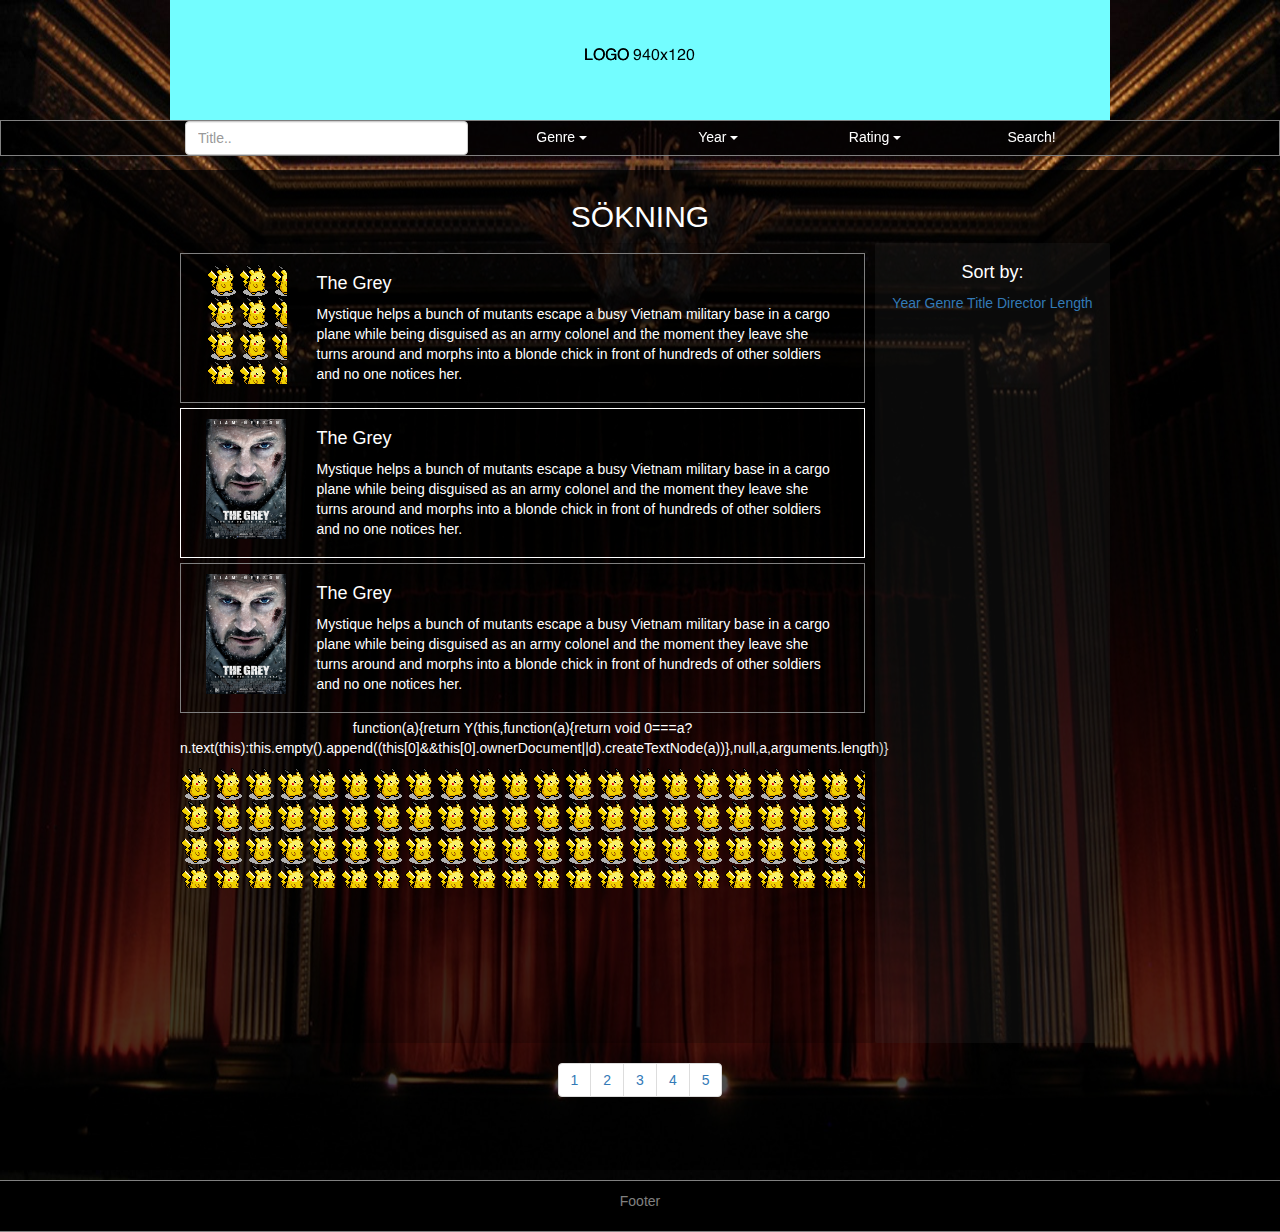
==== searchtest.html @ dec0a593 "inga större förändringar." ====
<!DOCTYPE html>

<html lang="en">
	
	<head>
		<link rel="icon" type="image/gif" href="pika.png" />
  		<title>SEARCHTEST</title>
 		<meta charset="utf-8">
  		<meta name="viewport" content="width=device-width, initial-scale=1">
  									<!-- BOOTSTRAP-->
 		 <link rel="stylesheet" href="http://maxcdn.bootstrapcdn.com/bootstrap/3.3.5/css/bootstrap.min.css">
  		<script src="https://ajax.googleapis.com/ajax/libs/jquery/1.11.3/jquery.min.js"></script>
  		<script src="http://maxcdn.bootstrapcdn.com/bootstrap/3.3.5/js/bootstrap.min.js"></script>
  		<script src="script.js"></script>

  		  <link rel='stylesheet' href='style.css'/> 
    </head>
	
	<body>

	<header>

		<div class="headlogo">
			<img src="header_mall.png" alt="Logo">
		</div>

		<div class="nav">
			<div class="navcontainer">
			
			
				
					<div class="col-xs-4">
					  <input name:"title" type="text" class="form-control" id="title" placeholder="Title..">
					</div>
					

					

					<div class="col-xs-2">
					<div class="dropdown">
					  <button class="btn btn-primary dropdown-toggle" id="test2" type="button" data-toggle="dropdown">Genre
					  <span class="caret"></span></button>
					  <ul class="dropdown-menu" id="test">
					    <li><a href="#">Drama</a></li>
					    <li><a href="#">Action</a></li>
					    <li><a href="#">Adventure</a></li>
					  </ul>
					
					
					</div>
					</div>


					<div class="col-xs-2">
					<div class="dropdown">
					  <button class="btn btn-primary dropdown-toggle" id="test4" type="button" data-toggle="dropdown">Year
					  <span class="caret"></span></button>
					  <ul class="dropdown-menu" id="test3">
					    <li><a href="#">70-80</a></li>
					    <li><a href="#">80-90</a></li>
					    <li><a href="#">90-00</a></li>
					  </ul>
					 

					</div>
					</div>
				
					
					<div class="col-xs-2">
					<div class="dropdown">
					  <button class="btn btn-primary dropdown-toggle" id="test6" type="button" data-toggle="dropdown">Rating
					  <span class="caret"></span></button>
					  <ul class="dropdown-menu" id="test5">
					    <li><a href="#">8</a></li>
					    <li><a href="#">9</a></li>
					    <li><a href="#">10</a></li>
					  </ul>
					 

					</div>
					</div>

					<div class="col-xs-2">
						
							

					<button type="button" class="btn btn-primary"
					onclick="myFunction()">
					Search!
					
					</button>
					</div>
					
					
			</div>	
		</div>
	</header>


	<div class="main">

	<div class="mainfield">
			<h2 id="search_title">SÖKNING</h2>
			

			 <div class="col-xs-9" id="results">
			 	<div class="result_container" id="result_container">
					
					
			 		 <div class="col-xs-2">	
						<div class="result_img" id="poster" >

						</div>
					</div>

					<div class="col-xs-10">	
					<div class="result_info" id="info">
					 	<h4>The Grey</h4>
					 	<p>Mystique helps a bunch of mutants escape a busy Vietnam military
					 	 base in a cargo plane while being disguised as an army colonel and
					 	  the moment they leave she turns around and morphs into a blonde chick in front of 
					 	  hundreds of other soldiers and no one notices her. 
						</p>
					 </div>

					 </div> 


				 </div>
				
				</div>


				 <div class="col-xs-3" id="sorting">
				 <h4>Sort by:</h4>
				 <a>Year</a>
				 <a>Genre</a>
				 <a>Title</a>
				 <a>Director</a>
				 <a>Length</a>



				</div>

				 <ul class="pagination">
				  <li><a href="#">1</a></li>
				  <li><a href="#">2</a></li>
				  <li><a href="#">3</a></li>
				  <li><a href="#">4</a></li>
				  <li><a href="#">5</a></li>
				</ul>
				
	</div>






	</div>

	<footer>
		<p>Footer</p>
	</footer>
	 </body>
</html>
---- style.css ----
header{
	 z-index: 100;
	color:green;
	 display: block;
	 margin-left: auto;
    margin-right: auto;
    width: 100%;
    position: fixed;
    top: 0;
    bottom: auto;
}

.headlogo{
	margin-left: auto;
    margin-right: auto;
     display: block;
}

.nav{
	text-align: center;
	border: 1px solid gray;
	
	background-color:rgba(0,0,0,0.6);
}
.navcontainer{
	margin-left: auto;
    margin-right: auto;
	display: block;
	max-width: 940px;
}
body{
	background-image: url("cinema.jpg");
	background-size: 100% 100%;
}


img{
	margin-left: auto;
    margin-right: auto;
     display: block;
}
.btn-primary {

	background-color:rgba(0,0,0,0.0);
	border: 0px solid black;
}
.main{

	background-color:rgba(0,0,0,0.7);
	text-align: center;
	margin-top: 170px;
	margin-bottom: 10px;
	height: 1000px;
	
	
}
.mainfield{
	max-width: 940px;
	margin-left: auto;
    margin-right: auto;
	
	
	padding-top: 10px;
	padding-bottom: 20px;
	color:white;
	
	height: 800px;
}
#results{
	padding:10px;
	border-radius: 2px;
	background-color:rgba(0,0,0,0.2);
	height: 800px;
}
.result_container{
	margin-bottom: 5px;
	padding:10px;
	
	height: 150px;
	border: 1px solid gray;
}
.result_img{

	height: 120px;
	background: url(poster.jpg);
 	background-size: 80px 120px;
    background-repeat: no-repeat;
	
}
.result_info{

	text-align: left;
}


#sorting{
	padding:10px;
	border-radius:2px;
	background-color:rgba(50,50,50,0.2);
	height: 800px;
}
footer{
	text-align: center;
	border-top: 1px solid gray; 
	border-bottom: 1px solid gray; 
	padding: 10px 20px 10px 20px;
	background-color: black;
	color: gray;

}
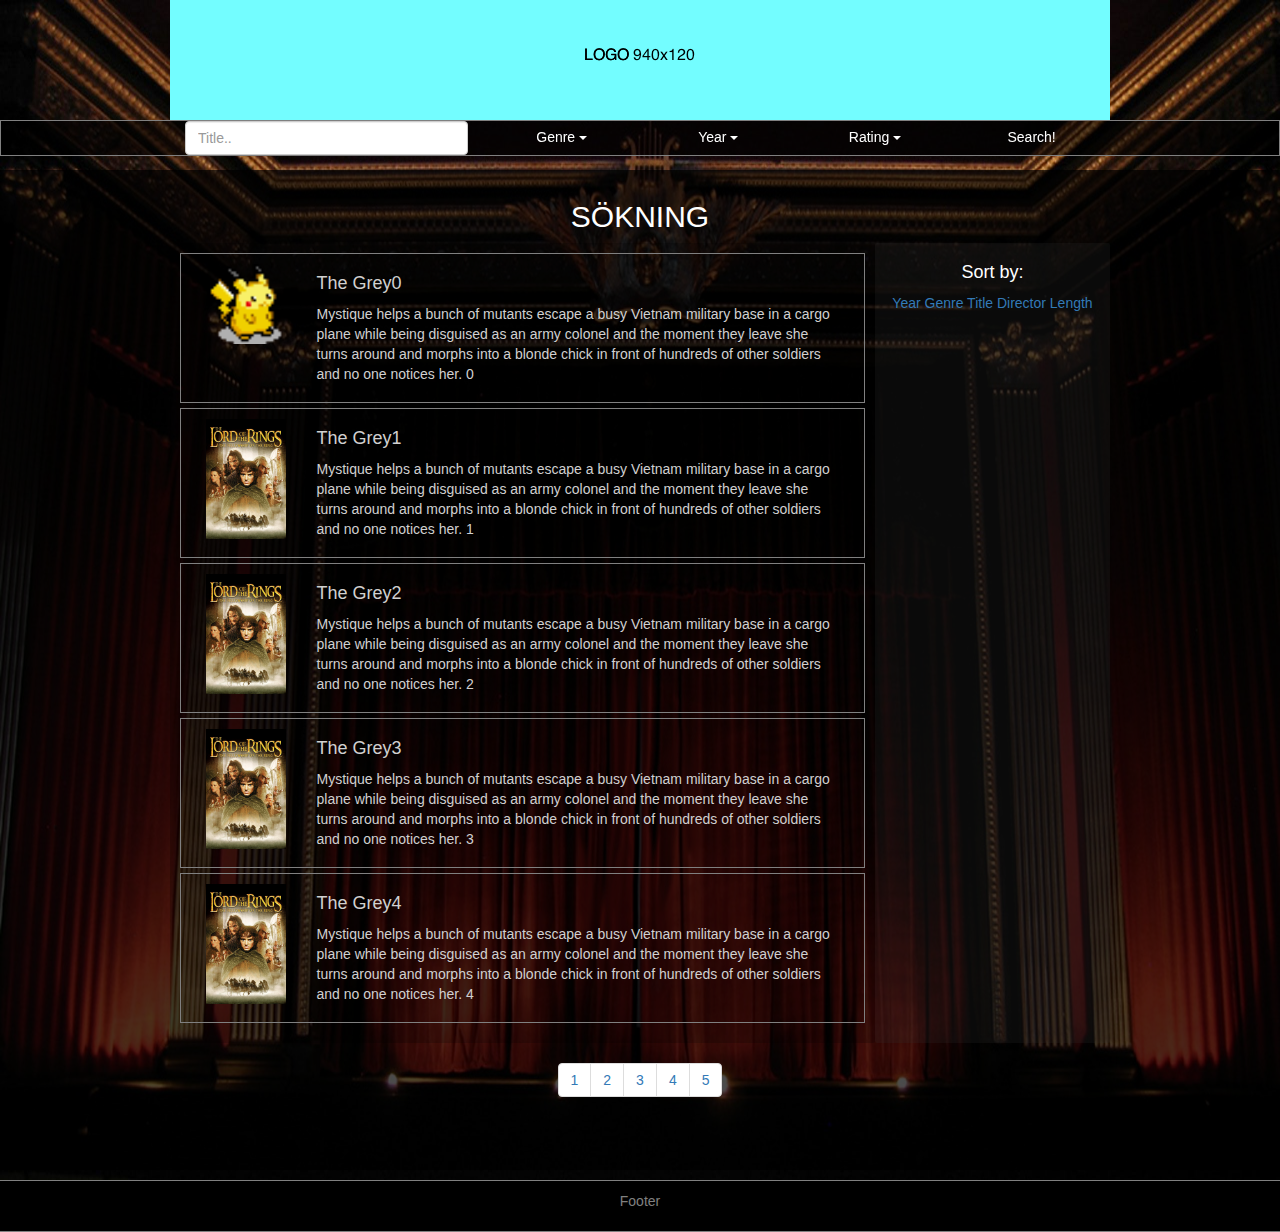
==== commit 5c280878: "Kopplat länkar till sökresultaten samt sida 3 i pagern." ====
--- a/searchtest.html
+++ b/searchtest.html
@@ -104,30 +104,27 @@
 			
 
 			 <div class="col-xs-9" id="results">
-			 	<div class="result_container" id="result_container">
+			 <a class="rc_link" id="rc_link_0" href="#">
+			 	<div class="result_container" id="result_container_0">
 					
 					
 			 		 <div class="col-xs-2">	
-						<div class="result_img" id="poster" >
+						<div class="result_img" id="poster_0" >
 
 						</div>
 					</div>
 
 					<div class="col-xs-10">	
 					<div class="result_info" id="info">
-					 	<h4>The Grey</h4>
-					 	<p>Mystique helps a bunch of mutants escape a busy Vietnam military
-					 	 base in a cargo plane while being disguised as an army colonel and
-					 	  the moment they leave she turns around and morphs into a blonde chick in front of 
-					 	  hundreds of other soldiers and no one notices her. 
-						</p>
+					 	<h4 id="title_0"></h4>
+					 	<p id="plot_0"></p>
 					 </div>
 
 					 </div> 
 
 
 				 </div>
-				
+				</a>
 				</div>
 
 
@@ -146,7 +143,7 @@
 				 <ul class="pagination">
 				  <li><a href="#">1</a></li>
 				  <li><a href="#">2</a></li>
-				  <li><a href="#">3</a></li>
+				  <li><a href="search.html">3</a></li>
 				  <li><a href="#">4</a></li>
 				  <li><a href="#">5</a></li>
 				</ul>
--- a/style.css
+++ b/style.css
@@ -79,16 +79,20 @@
 	height: 150px;
 	border: 1px solid gray;
 }
+.result_container:hover{
+border: 1px solid white;
+}
 .result_img{
 
 	height: 120px;
-	background: url(poster.jpg);
- 	background-size: 80px 120px;
+	width:80px;
+	background-image: none;
+ 	  background-size: contain;
     background-repeat: no-repeat;
 	
 }
 .result_info{
-
+	color: #D1D0D0;
 	text-align: left;
 }
 
@@ -107,4 +111,10 @@
 	background-color: black;
 	color: gray;
 
+}
+.rc_link{
+	color:gray;
+}
+.rc_link:hover{
+	color:white;
 }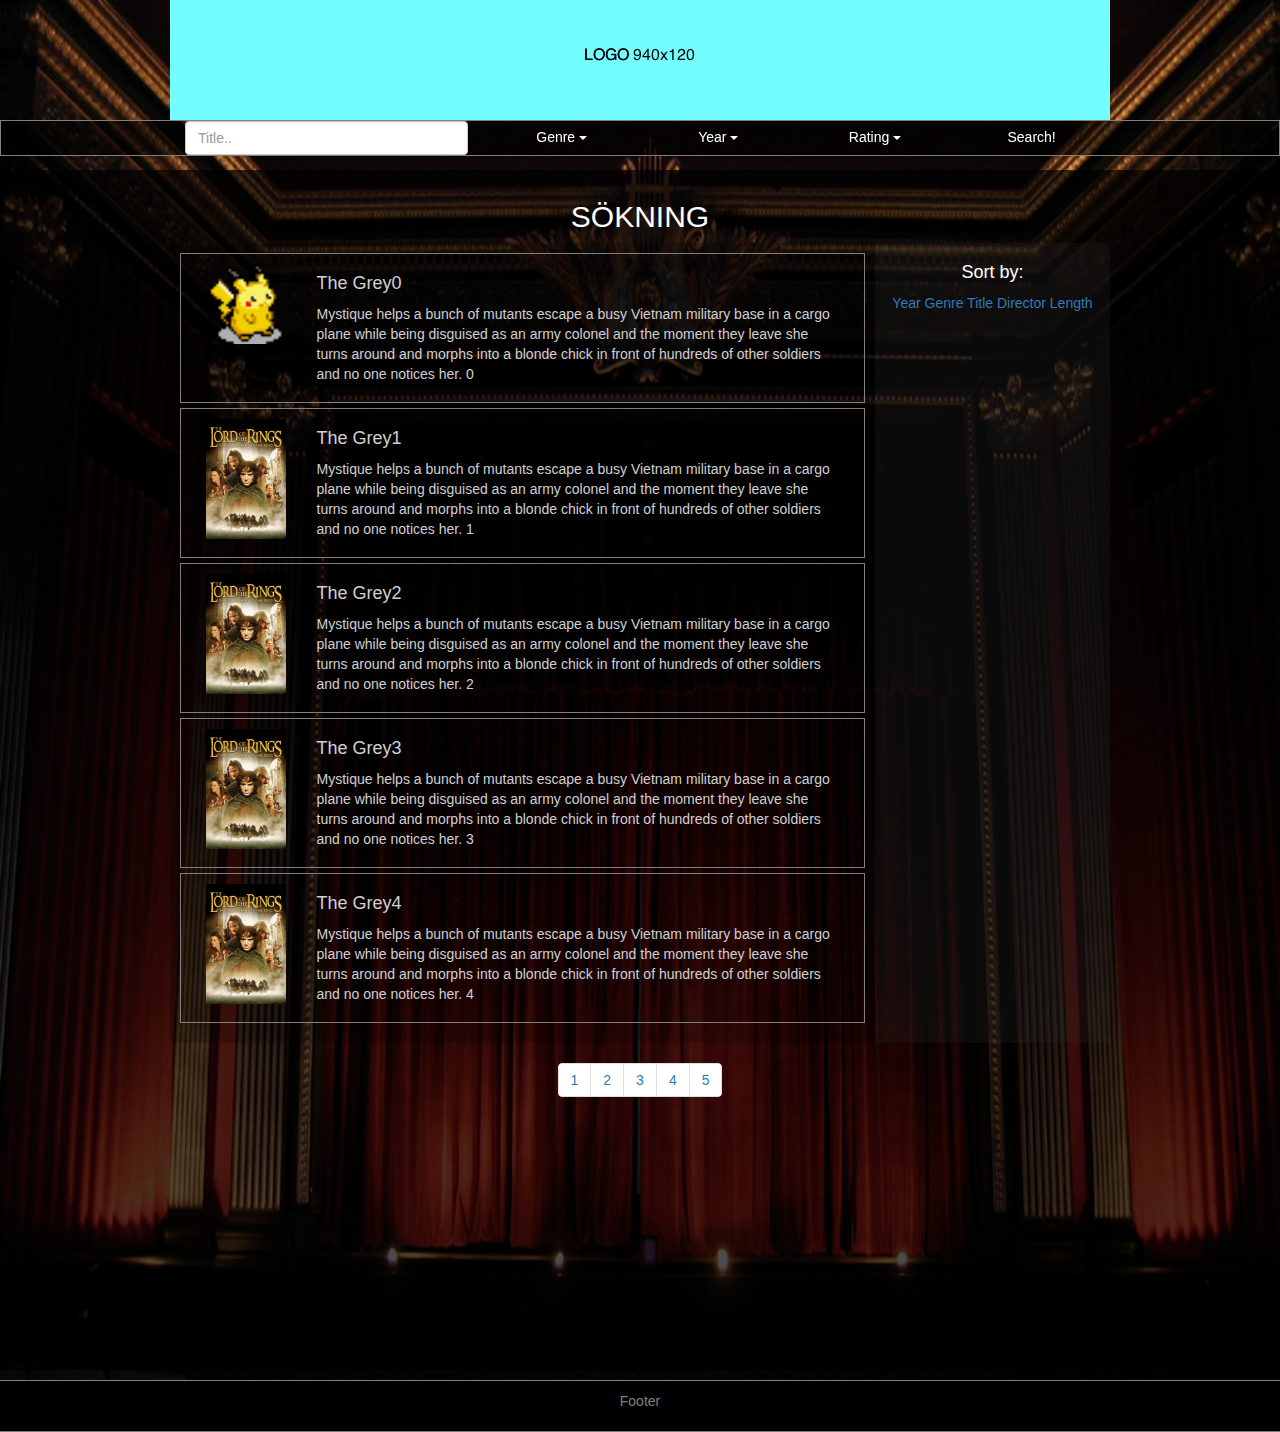
==== commit c5d0eb4f: "fds" ====
--- a/searchtest.html
+++ b/searchtest.html
@@ -17,8 +17,9 @@
     </head>
 	
 	<body>
+	<div id="all">
 
-	<header>
+	<div id="header">
 
 		<div class="headlogo">
 			<img src="header_mall.png" alt="Logo">
@@ -30,7 +31,7 @@
 			
 				
 					<div class="col-xs-4">
-					  <input name:"title" type="text" class="form-control" id="title" placeholder="Title..">
+					  <input type="text" class="form-control" id="title" placeholder="Title..">
 					</div>
 					
 
@@ -94,7 +95,7 @@
 					
 			</div>	
 		</div>
-	</header>
+	</div>
 
 
 	<div class="main">
@@ -130,11 +131,11 @@
 
 				 <div class="col-xs-3" id="sorting">
 				 <h4>Sort by:</h4>
-				 <a>Year</a>
-				 <a>Genre</a>
-				 <a>Title</a>
-				 <a>Director</a>
-				 <a>Length</a>
+				 <a href="#">Year</a>
+				 <a href="#">Genre</a>
+				 <a href="#">Title</a>
+				 <a href="#">Director</a>
+				 <a href="#">Length</a>
 
 
 
@@ -143,7 +144,7 @@
 				 <ul class="pagination">
 				  <li><a href="#">1</a></li>
 				  <li><a href="#">2</a></li>
-				  <li><a href="search.html">3</a></li>
+				  <li><a href="#">3</a></li>
 				  <li><a href="#">4</a></li>
 				  <li><a href="#">5</a></li>
 				</ul>
@@ -157,8 +158,11 @@
 
 	</div>
 
-	<footer>
+	<div id="footer">
+
 		<p>Footer</p>
-	</footer>
+
+	</div>
+</div>
 	 </body>
 </html>--- a/style.css
+++ b/style.css
@@ -1,4 +1,4 @@
-header{
+#header{
 	 z-index: 100;
 	color:green;
 	 display: block;
@@ -13,13 +13,22 @@
 .headlogo{
 	margin-left: auto;
     margin-right: auto;
-     display: block;
+    display: block;
+}
+.well-lg h5{
+	font-weight: bold;
+} 
+.well-lg2 h5{
+	font-weight: bold;
+}
+
+.well-lg3 h5{
+	font-weight: bold;
 }
 
 .nav{
 	text-align: center;
 	border: 1px solid gray;
-	
 	background-color:rgba(0,0,0,0.6);
 }
 .navcontainer{
@@ -27,6 +36,7 @@
     margin-right: auto;
 	display: block;
 	max-width: 940px;
+    
 }
 body{
 	background-image: url("cinema.jpg");
@@ -50,7 +60,7 @@
 	text-align: center;
 	margin-top: 170px;
 	margin-bottom: 10px;
-	height: 1000px;
+	min-height: 1000px;
 	
 	
 }
@@ -64,8 +74,37 @@
 	padding-bottom: 20px;
 	color:white;
 	
-	height: 800px;
+
+	height: 1200px;
+
+	min-height: 800px;
+
 }
+
+.well-lg{
+    background-color: rgba(255,255,255, 0.5);
+    border-color: black;
+    width: 40%;
+
+}
+
+.well-lg2{
+	background-color: rgba(255,255,255, 0.5);
+	border-color: black;
+	width:40%;
+}
+
+.well-lg3{
+	background-color: rgba(255,255,255, 0.5);
+	border-color: black;
+	width: 100%;
+}
+
+.movie-info{
+    color: black;
+    text-align: left;
+}
+
 #results{
 	padding:10px;
 	border-radius: 2px;
@@ -103,7 +142,11 @@
 	background-color:rgba(50,50,50,0.2);
 	height: 800px;
 }
-footer{
+
+
+
+#footer{
+
 	text-align: center;
 	border-top: 1px solid gray; 
 	border-bottom: 1px solid gray; 
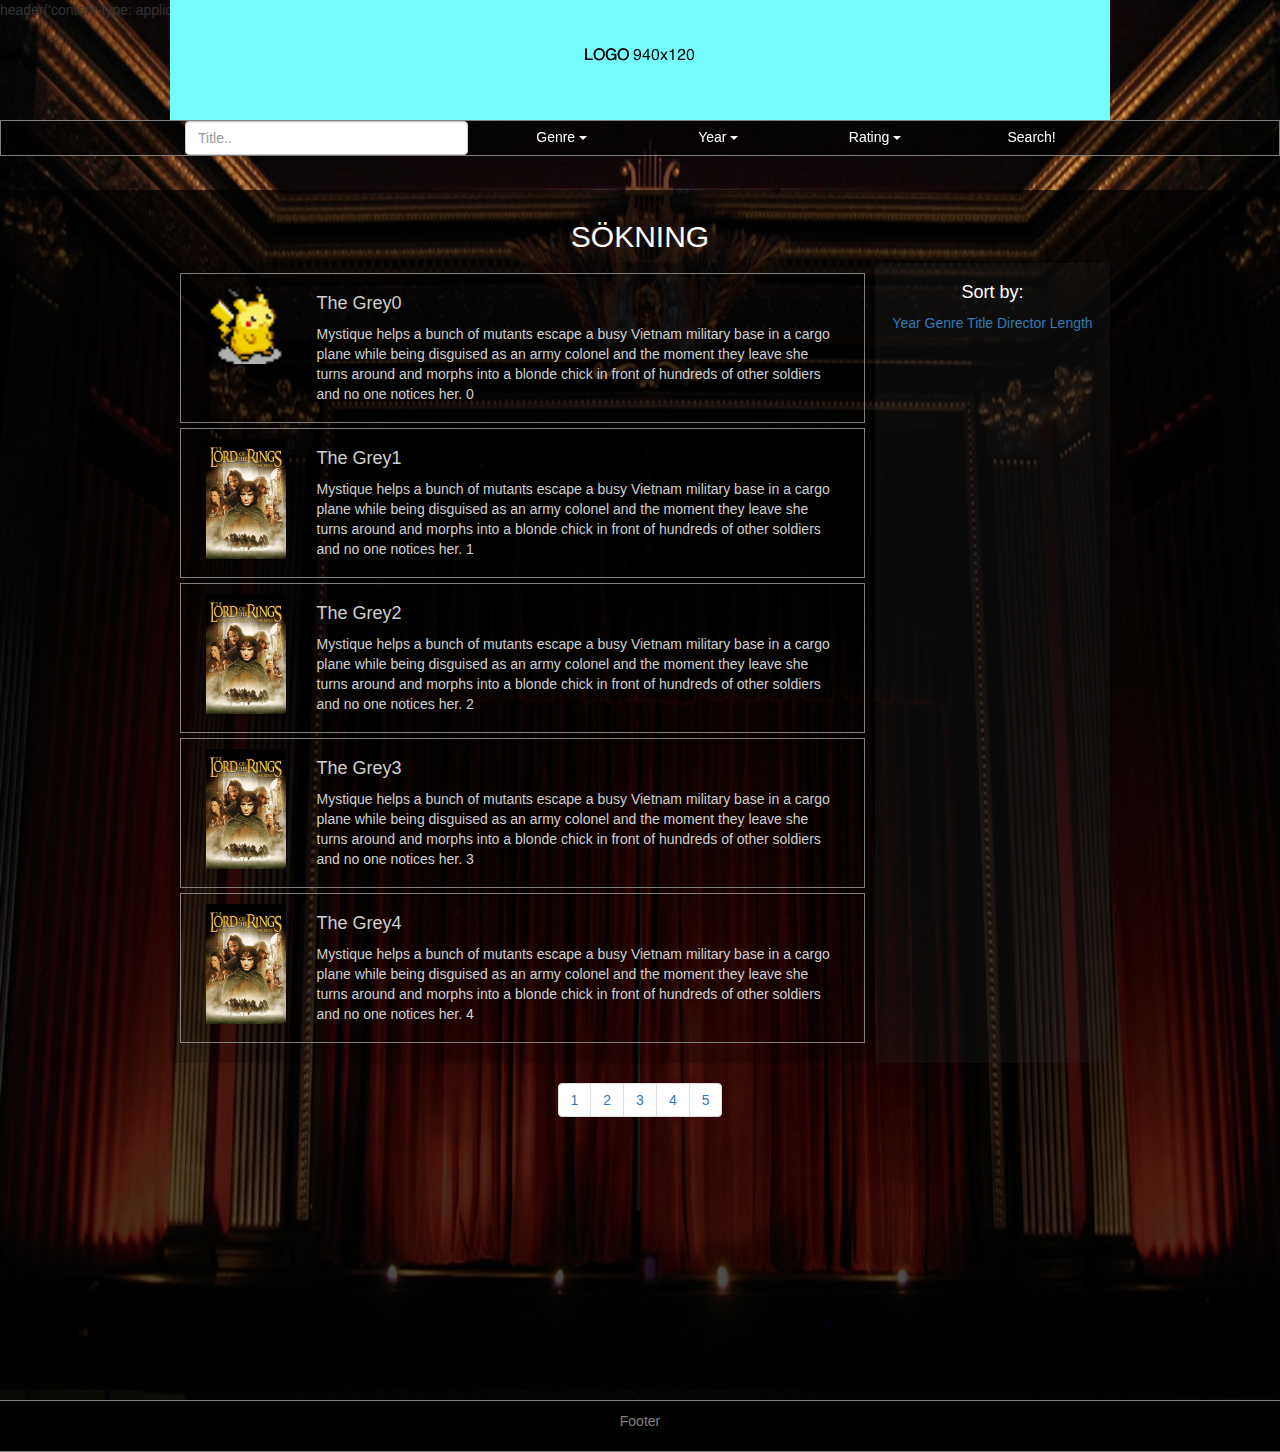
==== commit 97af49e1: "Get request till server" ====
--- a/searchtest.html
+++ b/searchtest.html
@@ -1,4 +1,6 @@
 <!DOCTYPE html>
+header('content-type: application/json; charset=utf-8');
+header("access-control-allow-origin: *");
 
 <html lang="en">
 	
@@ -131,11 +133,11 @@
 
 				 <div class="col-xs-3" id="sorting">
 				 <h4>Sort by:</h4>
-				 <a href="#">Year</a>
-				 <a href="#">Genre</a>
-				 <a href="#">Title</a>
-				 <a href="#">Director</a>
-				 <a href="#">Length</a>
+				 <a>Year</a>
+				 <a>Genre</a>
+				 <a>Title</a>
+				 <a>Director</a>
+				 <a>Length</a>
 
 
 
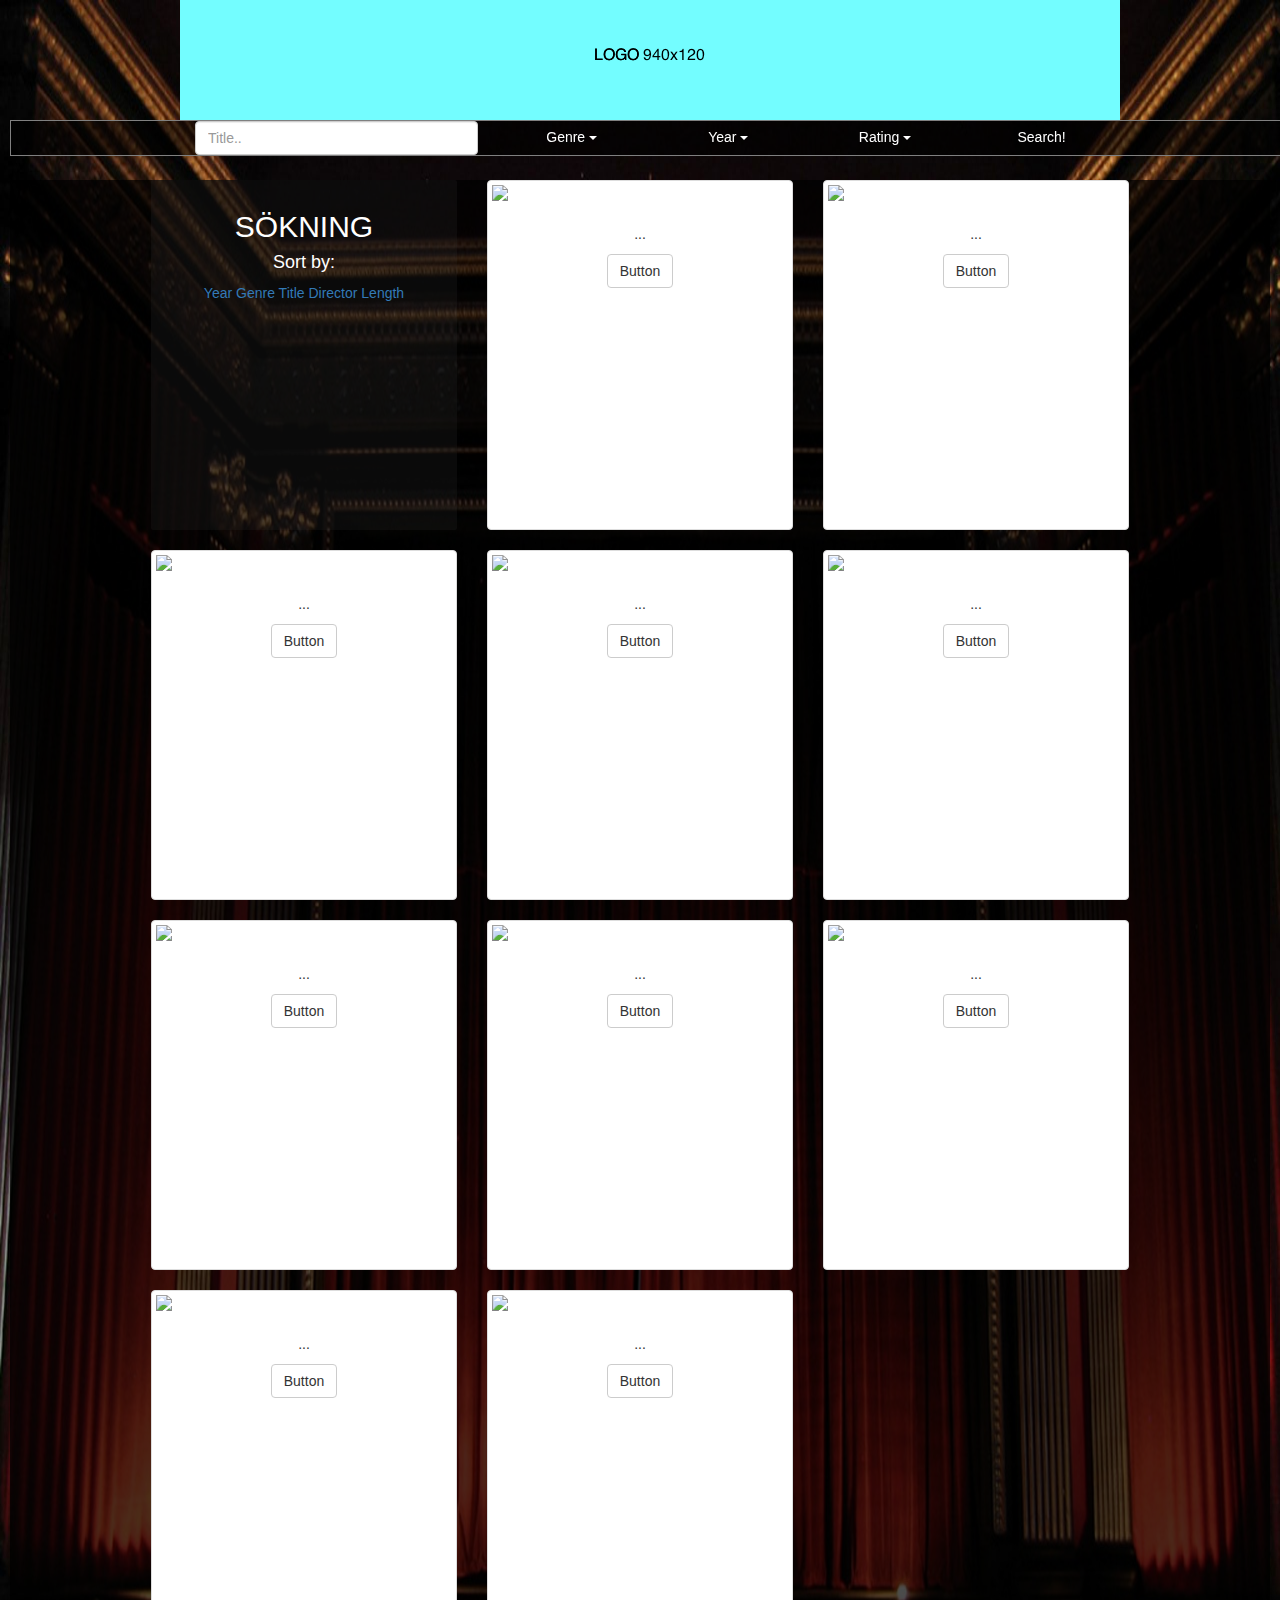
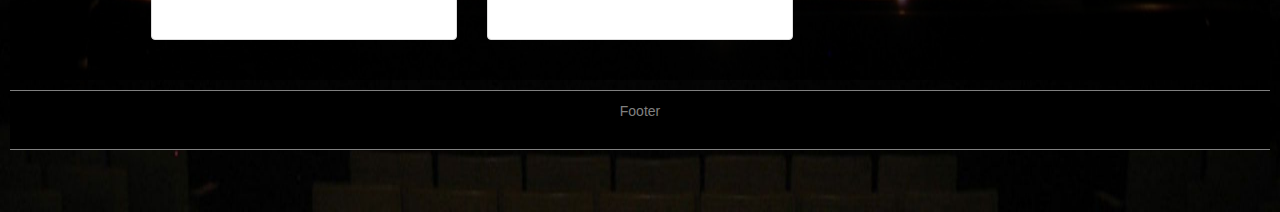
==== commit a3e673ac: "Ny layout" ====
--- a/searchtest.html
+++ b/searchtest.html
@@ -1,25 +1,23 @@
 <!DOCTYPE html>
-header('content-type: application/json; charset=utf-8');
-header("access-control-allow-origin: *");
 
 <html lang="en">
-	
-	<head>
-		<link rel="icon" type="image/gif" href="pika.png" />
-  		<title>SEARCHTEST</title>
- 		<meta charset="utf-8">
-  		<meta name="viewport" content="width=device-width, initial-scale=1">
-  									<!-- BOOTSTRAP-->
- 		 <link rel="stylesheet" href="http://maxcdn.bootstrapcdn.com/bootstrap/3.3.5/css/bootstrap.min.css">
-  		<script src="https://ajax.googleapis.com/ajax/libs/jquery/1.11.3/jquery.min.js"></script>
-  		<script src="http://maxcdn.bootstrapcdn.com/bootstrap/3.3.5/js/bootstrap.min.js"></script>
-  		<script src="script.js"></script>
-
-  		  <link rel='stylesheet' href='style.css'/> 
-    </head>
-	
-	<body>
-	<div id="all">
+
+<head>
+	<link rel="icon" type="image/gif" href="pika.png" />
+	<title>SEARCHTEST</title>
+	<meta charset="utf-8">
+	<meta name="viewport" content="width=device-width, initial-scale=1">
+	<!-- BOOTSTRAP-->
+	<link rel="stylesheet" href="http://maxcdn.bootstrapcdn.com/bootstrap/3.3.5/css/bootstrap.min.css">
+	<script src="https://ajax.googleapis.com/ajax/libs/jquery/1.11.3/jquery.min.js"></script>
+	<script src="http://maxcdn.bootstrapcdn.com/bootstrap/3.3.5/js/bootstrap.min.js"></script>
+	<script src="script.js"></script>
+
+	<link rel='stylesheet' href='style.css'/>
+</head>
+
+<body>
+<div id="all">
 
 	<div id="header">
 
@@ -29,142 +27,216 @@
 
 		<div class="nav">
 			<div class="navcontainer">
-			
-			
-				
-					<div class="col-xs-4">
-					  <input type="text" class="form-control" id="title" placeholder="Title..">
-					</div>
-					
-
-					
-
-					<div class="col-xs-2">
+
+
+
+				<div class="col-xs-4">
+					<input type="text" class="form-control" id="title" placeholder="Title..">
+				</div>
+
+
+
+
+				<div class="col-xs-2">
 					<div class="dropdown">
-					  <button class="btn btn-primary dropdown-toggle" id="test2" type="button" data-toggle="dropdown">Genre
-					  <span class="caret"></span></button>
-					  <ul class="dropdown-menu" id="test">
-					    <li><a href="#">Drama</a></li>
-					    <li><a href="#">Action</a></li>
-					    <li><a href="#">Adventure</a></li>
-					  </ul>
-					
-					
-					</div>
-					</div>
-
-
-					<div class="col-xs-2">
+						<button class="btn btn-primary dropdown-toggle" id="test2" type="button" data-toggle="dropdown">Genre
+							<span class="caret"></span></button>
+						<ul class="dropdown-menu" id="test">
+							<li><a href="#">Drama</a></li>
+							<li><a href="#">Action</a></li>
+							<li><a href="#">Adventure</a></li>
+						</ul>
+
+
+					</div>
+				</div>
+
+
+				<div class="col-xs-2">
 					<div class="dropdown">
-					  <button class="btn btn-primary dropdown-toggle" id="test4" type="button" data-toggle="dropdown">Year
-					  <span class="caret"></span></button>
-					  <ul class="dropdown-menu" id="test3">
-					    <li><a href="#">70-80</a></li>
-					    <li><a href="#">80-90</a></li>
-					    <li><a href="#">90-00</a></li>
-					  </ul>
-					 
-
-					</div>
-					</div>
-				
-					
-					<div class="col-xs-2">
+						<button class="btn btn-primary dropdown-toggle" id="test4" type="button" data-toggle="dropdown">Year
+							<span class="caret"></span></button>
+						<ul class="dropdown-menu" id="test3">
+							<li><a href="#">70-80</a></li>
+							<li><a href="#">80-90</a></li>
+							<li><a href="#">90-00</a></li>
+						</ul>
+
+
+					</div>
+				</div>
+
+
+				<div class="col-xs-2">
 					<div class="dropdown">
-					  <button class="btn btn-primary dropdown-toggle" id="test6" type="button" data-toggle="dropdown">Rating
-					  <span class="caret"></span></button>
-					  <ul class="dropdown-menu" id="test5">
-					    <li><a href="#">8</a></li>
-					    <li><a href="#">9</a></li>
-					    <li><a href="#">10</a></li>
-					  </ul>
-					 
-
-					</div>
-					</div>
-
-					<div class="col-xs-2">
-						
-							
+						<button class="btn btn-primary dropdown-toggle" id="test6" type="button" data-toggle="dropdown">Rating
+							<span class="caret"></span></button>
+						<ul class="dropdown-menu" id="test5">
+							<li><a href="#">8</a></li>
+							<li><a href="#">9</a></li>
+							<li><a href="#">10</a></li>
+						</ul>
+
+
+					</div>
+				</div>
+
+				<div class="col-xs-2">
 
 					<button type="button" class="btn btn-primary"
-					onclick="myFunction()">
-					Search!
-					
+							onclick="myFunction()">
+						Search!
+
 					</button>
-					</div>
-					
-					
-			</div>	
+				</div>
+
+
+			</div>
 		</div>
 	</div>
 
 
 	<div class="main">
 
-	<div class="mainfield">
-			<h2 id="search_title">SÖKNING</h2>
-			
-
-			 <div class="col-xs-9" id="results">
-			 <a class="rc_link" id="rc_link_0" href="#">
-			 	<div class="result_container" id="result_container_0">
-					
-					
-			 		 <div class="col-xs-2">	
-						<div class="result_img" id="poster_0" >
-
-						</div>
-					</div>
-
-					<div class="col-xs-10">	
-					<div class="result_info" id="info">
-					 	<h4 id="title_0"></h4>
-					 	<p id="plot_0"></p>
-					 </div>
-
-					 </div> 
-
-
-				 </div>
-				</a>
-				</div>
-
-
-				 <div class="col-xs-3" id="sorting">
-				 <h4>Sort by:</h4>
-				 <a>Year</a>
-				 <a>Genre</a>
-				 <a>Title</a>
-				 <a>Director</a>
-				 <a>Length</a>
-
-
-
-				</div>
-
-				 <ul class="pagination">
-				  <li><a href="#">1</a></li>
-				  <li><a href="#">2</a></li>
-				  <li><a href="#">3</a></li>
-				  <li><a href="#">4</a></li>
-				  <li><a href="#">5</a></li>
-				</ul>
-				
+
+		<div class="mainfield" id = "searchContainer">
+
+			<div class="col-sm-6 col-md-4">
+				<div id="sorting">
+					<h2 id="search_title">SÖKNING</h2>
+					<h4>Sort by:</h4>
+					<a href="#">Year</a>
+					<a href="#">Genre</a>
+					<a href="#">Title</a>
+					<a href="#">Director</a>
+					<a href="#">Length</a>
+				</div>
+			</div>
+
+			<div class="col-sm-6 col-md-4">
+				<div class="thumbnail">
+					<img src="..." alt="..." id = "moviePoster" >
+					<div class="caption">
+						<h4 id = "movieTitle0"></h4>
+						<p id = "movieInfo0">...</p>
+						<p><a href="#" class="btn btn-default" role="button">Button</a></p>
+					</div>
+				</div>
+			</div>
+
+			<div class="col-sm-6 col-md-4">
+				<div class="thumbnail">
+					<img src="..." alt="..." id = "moviePoster">
+					<div class="caption">
+						<h4 id = "movieTitle1"></h4>
+						<p id = "movieInfo1">...</p>
+						<p><a href="#" class="btn btn-default" role="button">Button</a></p>
+					</div>
+				</div>
+			</div>
+
+
+
+			<div class="col-sm-6 col-md-4">
+				<div class="thumbnail">
+					<img src="..." alt="..." id = "moviePoster">
+					<div class="caption">
+						<h4 id = "movieTitle2"></h4>
+						<p id = "movieInfo2">...</p>
+						<p><a href="#" class="btn btn-default" role="button">Button</a></p>
+					</div>
+				</div>
+			</div>
+
+			<div class="col-sm-6 col-md-4">
+				<div class="thumbnail">
+					<img src="..." alt="..." id = "moviePoster" >
+					<div class="caption">
+						<h4 id = "movieTitle3"></h4>
+						<p id = "movieInfo3">...</p>
+						<p><a href="#" class="btn btn-default" role="button">Button</a></p>
+					</div>
+				</div>
+			</div>
+
+
+			<div class="col-sm-6 col-md-4">
+				<div class="thumbnail">
+					<img src="..." alt="..." id = "moviePoster">
+					<div class="caption">
+						<h4 id = "movieTitle4"></h4>
+						<p id = "movieInfo4">...</p>
+						<p><a href="#" class="btn btn-default" role="button">Button</a></p>
+					</div>
+				</div>
+			</div>
+
+			<div class="col-sm-6 col-md-4">
+				<div class="thumbnail">
+					<img src="..." alt="..." id = "moviePoster">
+					<div class="caption">
+						<h4 id = "movieTitle5"></h4>
+						<p id = "movieInfo5">...</p>
+						<p><a href="#" class="btn btn-default" role="button">Button</a></p>
+					</div>
+				</div>
+			</div>
+
+			<div class="col-sm-6 col-md-4">
+				<div class="thumbnail">
+					<img src="..." alt="..." id = "moviePoster">
+					<div class="caption">
+						<h4 id = "movieTitle6"></h4>
+						<p id = "movieInfo6">...</p>
+						<p><a href="#" class="btn btn-default" role="button">Button</a></p>
+					</div>
+				</div>
+			</div>
+
+			<div class="col-sm-6 col-md-4">
+				<div class="thumbnail">
+					<img src="..." alt="..." id = "moviePoster">
+					<div class="caption">
+						<h4 id = "movieTitle7"></h4>
+						<p id = "movieInfo7">...</p>
+						<p><a href="#" class="btn btn-default" role="button">Button</a></p>
+					</div>
+				</div>
+			</div>
+
+
+
+			<div class="col-sm-6 col-md-4">
+				<div class="thumbnail">
+					<img src="..." alt="..." id = "moviePoster">
+					<div class="caption">
+						<h4 id = "movieTitle8"></h4>
+						<p id = "movieInfo8">...</p>
+						<p><a href="#" class="btn btn-default" role="button">Button</a></p>
+					</div>
+				</div>
+			</div>
+
+			<div class="col-sm-6 col-md-4">
+				<div class="thumbnail">
+					<img src="..." alt="..." id = "moviePoster">
+					<div class="caption">
+						<h4 id = "movieTitle9"></h4>
+						<p id = "movieInfo9">...</p>
+						<p><a href="#" class="btn btn-default" role="button">Button</a></p>
+					</div>
+				</div>
+			</div>
+		</div>
 	</div>
 
 
-
-
-
-
+</div>
+</div>
+</body>
+
+<div id="footer">
+
+	<p>Footer</p>
 	</div>
-
-	<div id="footer">
-
-		<p>Footer</p>
-
-	</div>
-</div>
-	 </body>
 </html>--- a/style.css
+++ b/style.css
@@ -1,8 +1,8 @@
 #header{
-	 z-index: 100;
+	z-index: 100;
 	color:green;
-	 display: block;
-	 margin-left: auto;
+	display: block;
+	margin-left: auto;
     margin-right: auto;
     width: 100%;
     position: fixed;
@@ -41,6 +41,8 @@
 body{
 	background-image: url("cinema.jpg");
 	background-size: 100% 100%;
+	padding:10px;
+	padding-bottom: 62px;
 }
 
 
@@ -60,26 +62,25 @@
 	text-align: center;
 	margin-top: 170px;
 	margin-bottom: 10px;
-	min-height: 1000px;
+	height: 1500px;
 	
 	
 }
 .mainfield{
-	max-width: 940px;
+	max-width: 80%;
 	margin-left: auto;
     margin-right: auto;
-	
-	
-	padding-top: 10px;
 	padding-bottom: 20px;
 	color:white;
 	
 
-	height: 1200px;
+	height: auto;
 
 	min-height: 800px;
 
 }
+
+
 
 .well-lg{
     background-color: rgba(255,255,255, 0.5);
@@ -135,18 +136,23 @@
 	text-align: left;
 }
 
+.thumbnail{
+	height: 350px;
+}
 
 #sorting{
 	padding:10px;
 	border-radius:2px;
 	background-color:rgba(50,50,50,0.2);
-	height: 800px;
+	height: 350px;
 }
 
-
-
+#row{
+	height: 75px;
+}
 #footer{
-
+	width: 100%;
+	height: 60px;
 	text-align: center;
 	border-top: 1px solid gray; 
 	border-bottom: 1px solid gray; 
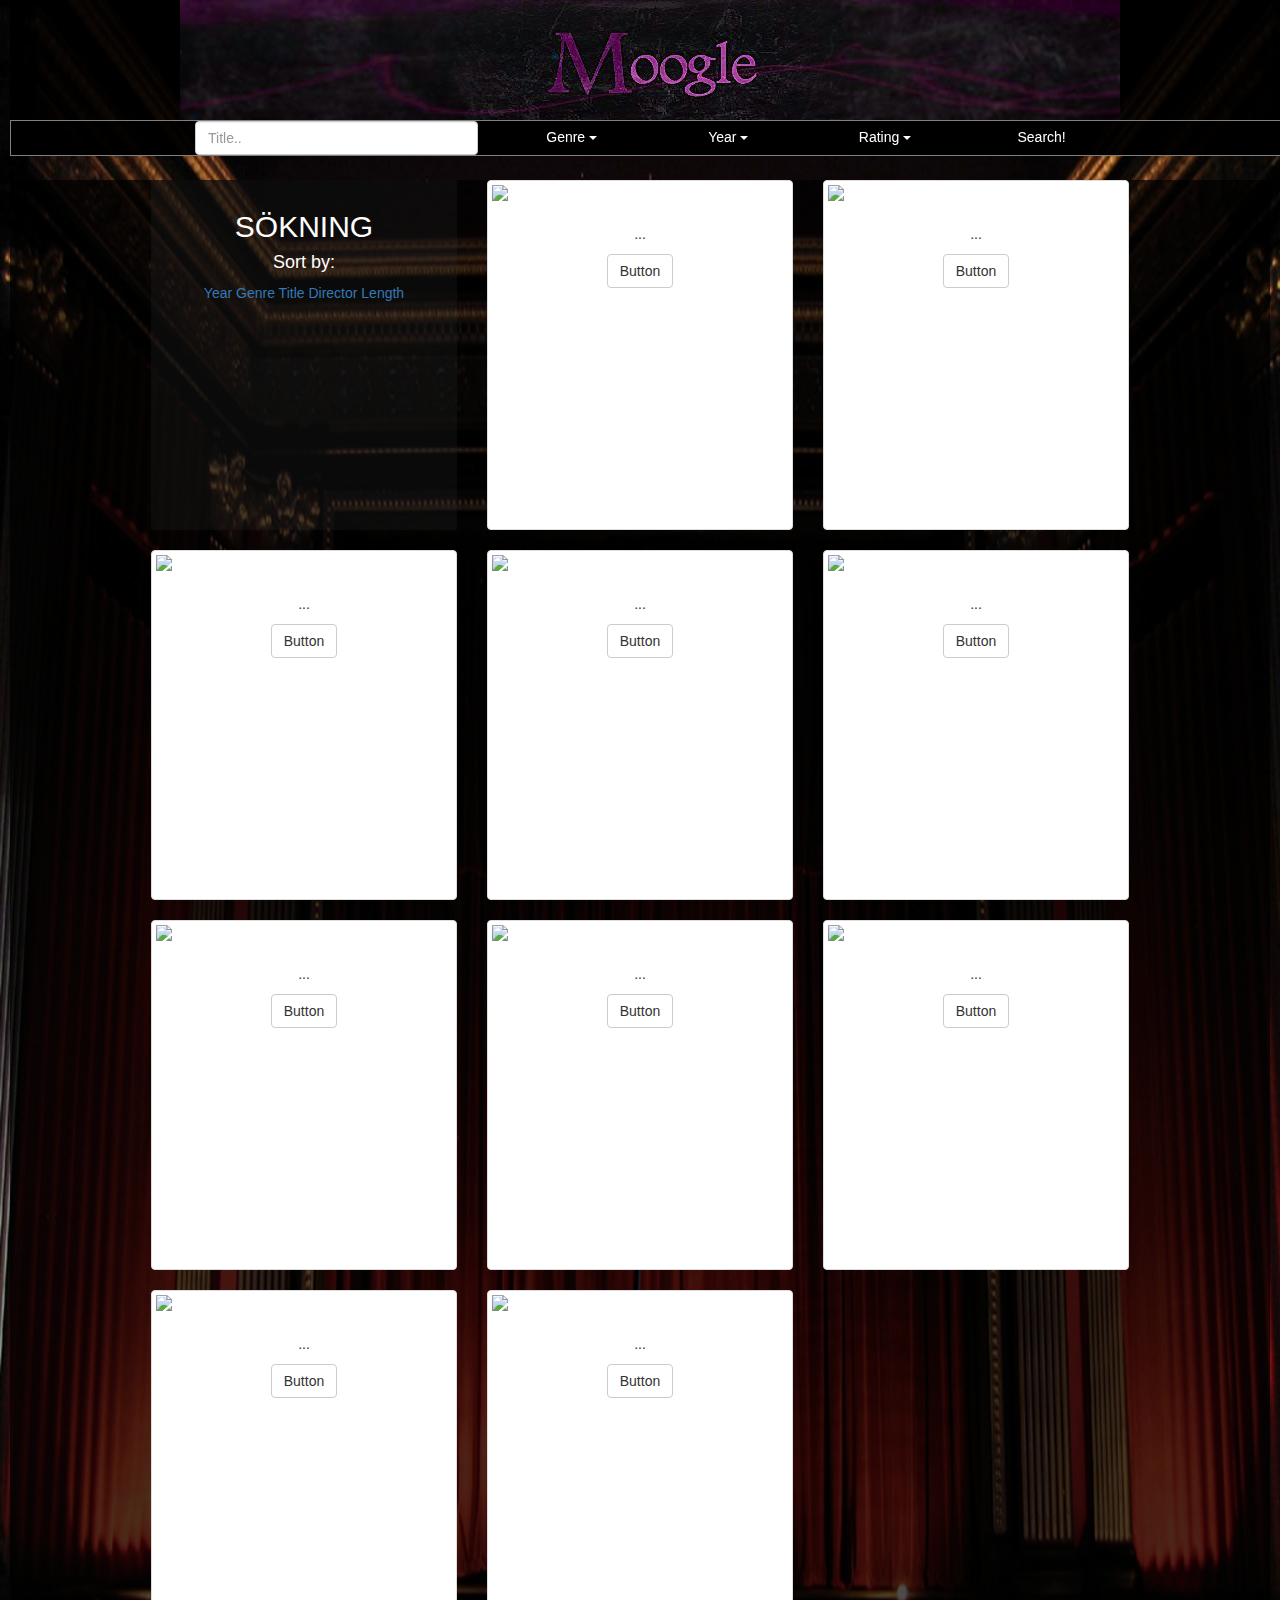
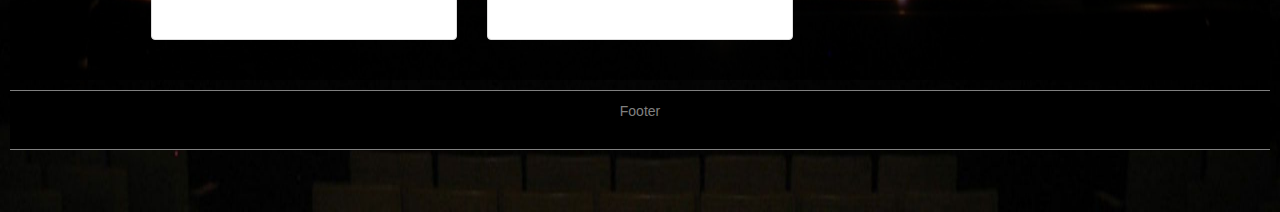
==== commit e17afb7b: "Logo förslag/tester i dunno" ====
--- a/searchtest.html
+++ b/searchtest.html
@@ -22,7 +22,7 @@
 	<div id="header">
 
 		<div class="headlogo">
-			<img src="header_mall.png" alt="Logo">
+			<img src="Moogle5.jpg" alt="Logo">
 		</div>
 
 		<div class="nav">
--- a/style.css
+++ b/style.css
@@ -1,4 +1,5 @@
 #header{
+	background-color:rgba(0,0,0,0.9);
 	z-index: 100;
 	color:green;
 	display: block;
